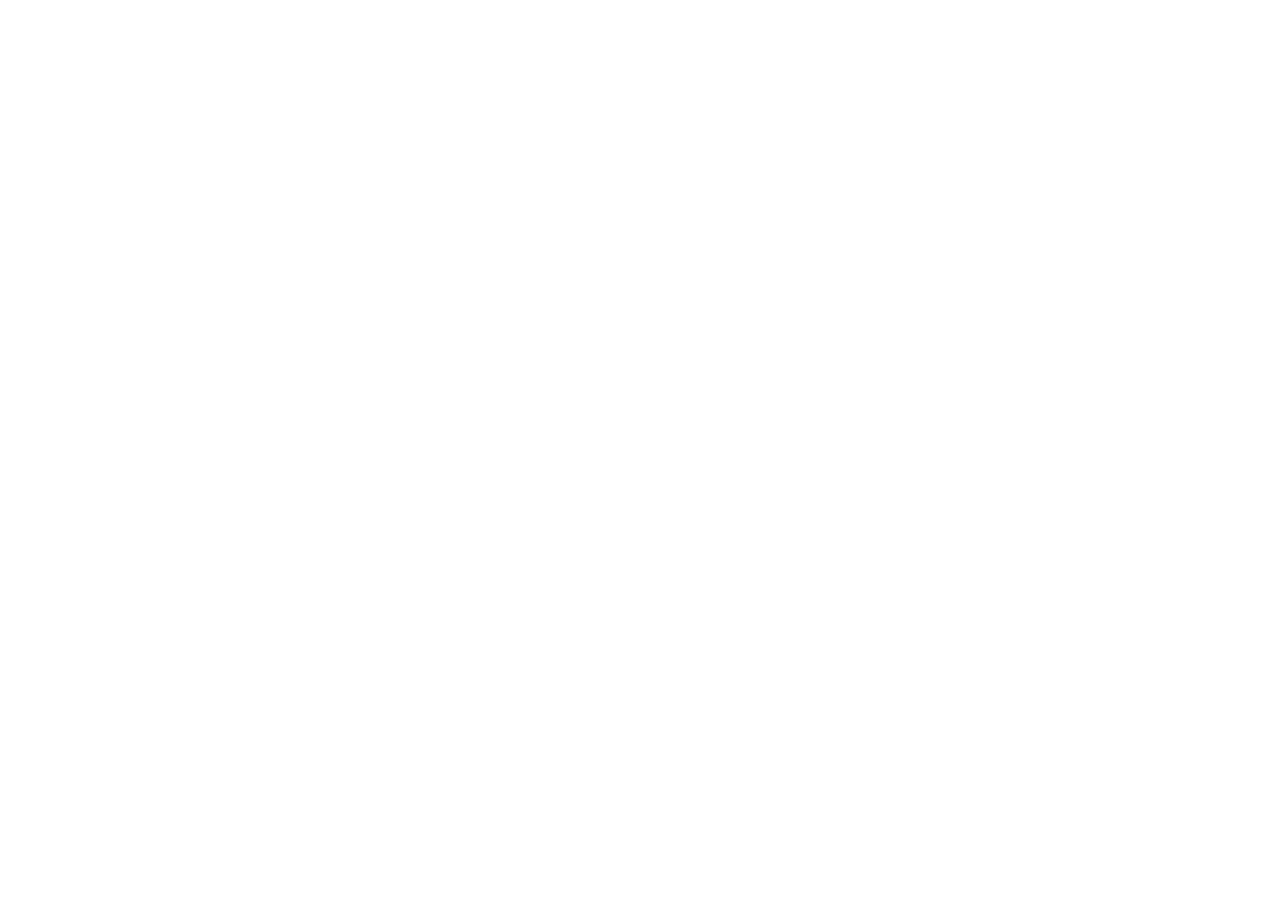
==== index.html @ cc36e448 "Initial commit" ====
<!DOCTYPE html>
<html lang="en">
<head>
  <meta charset="UTF-8">
  <meta http-equiv="X-UA-Compatible" content="IE=edge">
  <meta name="viewport" content="width=device-width, initial-scale=1.0">
  <title>m2-entrega-blog-m2</title>
</head>
<body>
  
</body>
</html>
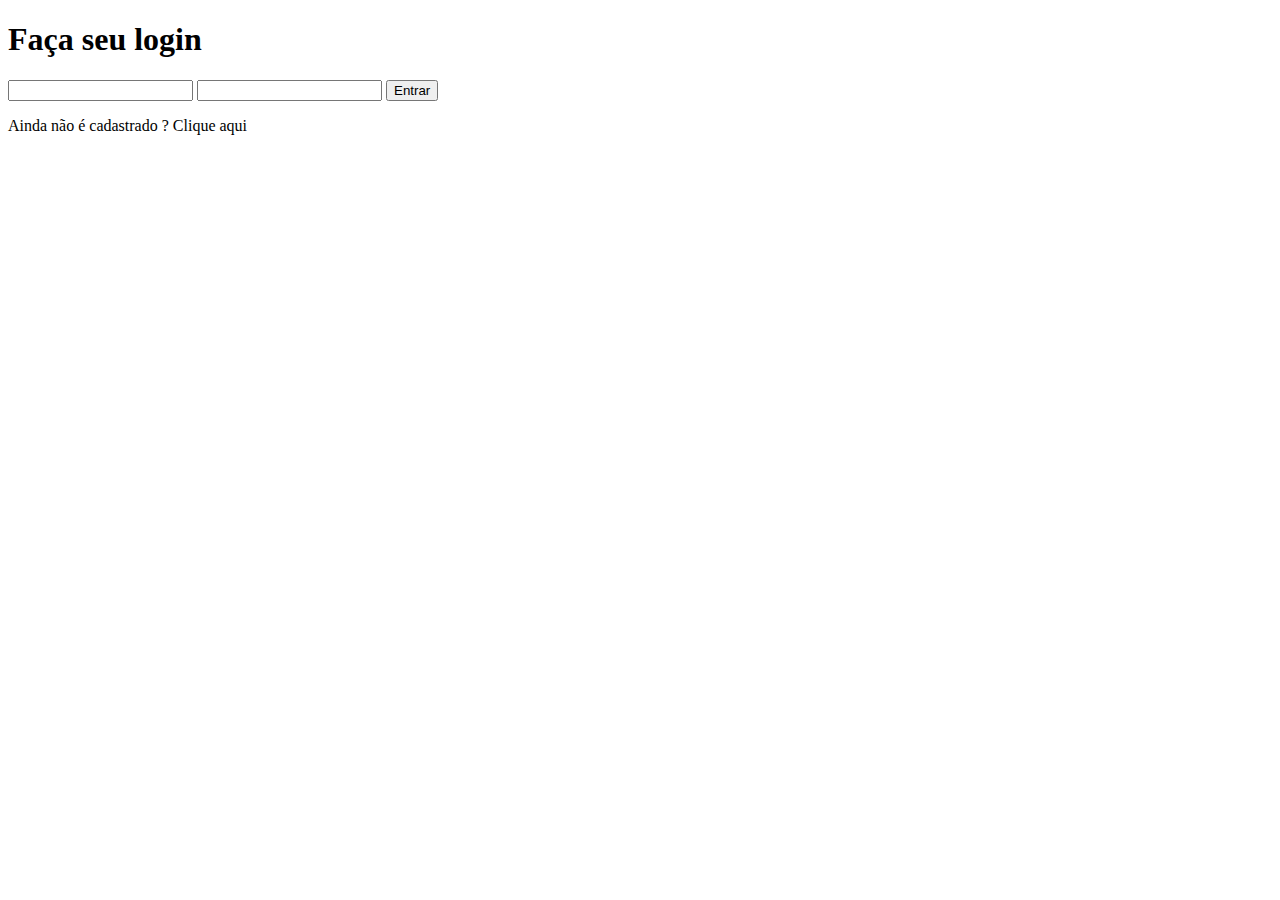
==== commit e79c727a: "feat: add index.html" ====
--- a/index.html
+++ b/index.html
@@ -7,6 +7,16 @@
   <title>m2-entrega-blog-m2</title>
 </head>
 <body>
-  
+  <main>
+    <form>
+      <h1>Faça seu login</h1>
+      <label for="email"></label>
+      <input type="text" name="email" id="emailInput">
+      <label for="password"></label>
+      <input type="text" name="password" id="passwordInput">
+      <button id="btnLogin">Entrar</button>
+      <p>Ainda não é cadastrado ? <span id="cliqueCadastro">Clique aqui</span></p>
+    </form>
+  </main>
 </body>
 </html>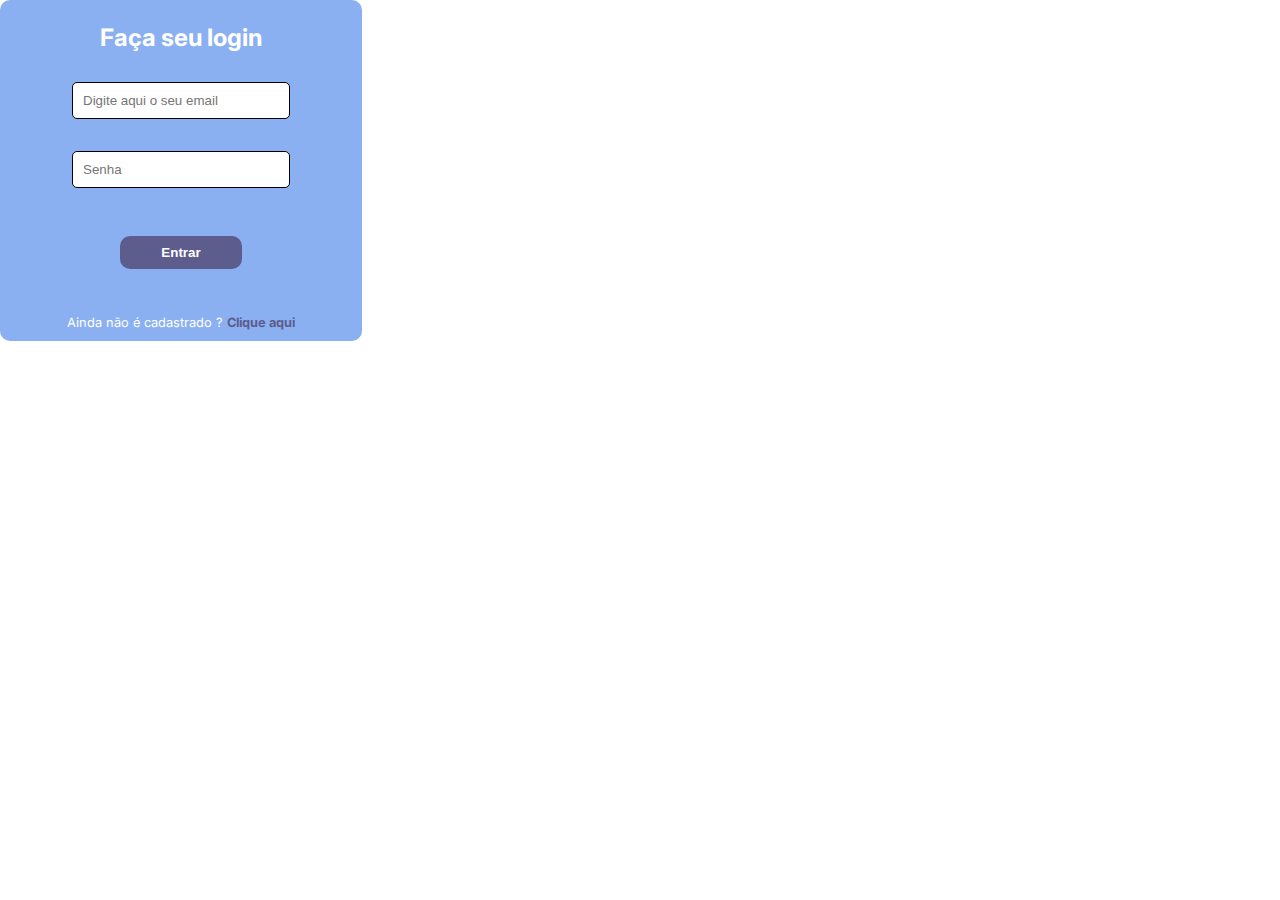
==== commit 7bd44bac: "feat: add index.html,login.css" ====
--- a/index.html
+++ b/index.html
@@ -4,16 +4,21 @@
   <meta charset="UTF-8">
   <meta http-equiv="X-UA-Compatible" content="IE=edge">
   <meta name="viewport" content="width=device-width, initial-scale=1.0">
+  <link rel="preconnect" href="https://fonts.googleapis.com">
+  <link rel="preconnect" href="https://fonts.gstatic.com" crossorigin>
+  <link href="https://fonts.googleapis.com/css2?family=Inter:wght@400;700&display=swap" rel="stylesheet">
+  <link rel="stylesheet" href="./src/styles/reset.css">
+  <link rel="stylesheet" href="./src/styles/login.css">
   <title>m2-entrega-blog-m2</title>
 </head>
 <body>
-  <main>
-    <form>
+  <main class="main__container">
+    <form class="main__container__form">
       <h1>Faça seu login</h1>
       <label for="email"></label>
-      <input type="text" name="email" id="emailInput">
+      <input type="text" name="email" id="emailInput" placeholder="Digite aqui o seu email">
       <label for="password"></label>
-      <input type="text" name="password" id="passwordInput">
+      <input type="password" name="password" id="passwordInput" placeholder="Senha">
       <button id="btnLogin">Entrar</button>
       <p>Ainda não é cadastrado ? <span id="cliqueCadastro">Clique aqui</span></p>
     </form>
--- a/src/styles/login.css
+++ b/src/styles/login.css
@@ -0,0 +1,85 @@
+body {
+    font-family: 'Inter', sans-serif;
+}
+
+.main__container {
+    display: flex;
+    flex-direction: column;
+    align-items: center;
+    justify-content: center;
+    margin: 6rem 0;
+    border: 1px solid transparent;
+    border-radius: 10px;
+    background-color: #6495EDBF;
+    padding: 5px;
+}
+
+.main__container__form {
+    display: flex;
+    flex-direction: column;
+    justify-content: center;
+    align-items: center;
+    gap: 1rem;
+    width: 80%;
+}
+
+.main__container__form > h1 {
+    text-align: center;
+    margin-top: 20px;
+    font-size: 1.5rem;
+    font-weight: 700;
+    color: white;
+}
+
+.main__container__form > label {
+    width: 80%;
+    margin: 0 auto;
+}
+
+.main__container__form > input {
+    width: 80%;
+    margin: 0 auto;
+    padding: 10px;
+    border: 1px solid;
+    border-radius: 5px;
+}
+
+.main__container__form > button {
+    margin: 2rem 0;
+    background-color: #5C5D8D;
+    padding: 0.5rem;
+    width: 50%;
+    font-weight: bold;
+    border-radius: 10px;
+    border: 1px solid transparent;
+    color: white;
+    cursor: pointer;
+}
+
+.main__container__form > p {
+    color: white;
+    font-size: 0.8rem;
+    margin-bottom: 5px;
+}
+
+.main__container__form > p > span {
+    color: #5C5D8D;
+    font-weight: 700;
+    cursor: pointer;
+}
+
+@media (min-width: 425px){
+    .main__container {
+        max-width: 350px;
+        margin: 0;
+    }
+    .main__container__form {    
+        width: 70%;
+
+    }
+    .main__container__form > button:hover {
+        background-color: white;
+        color:#5C5D8D;
+    }
+}
+
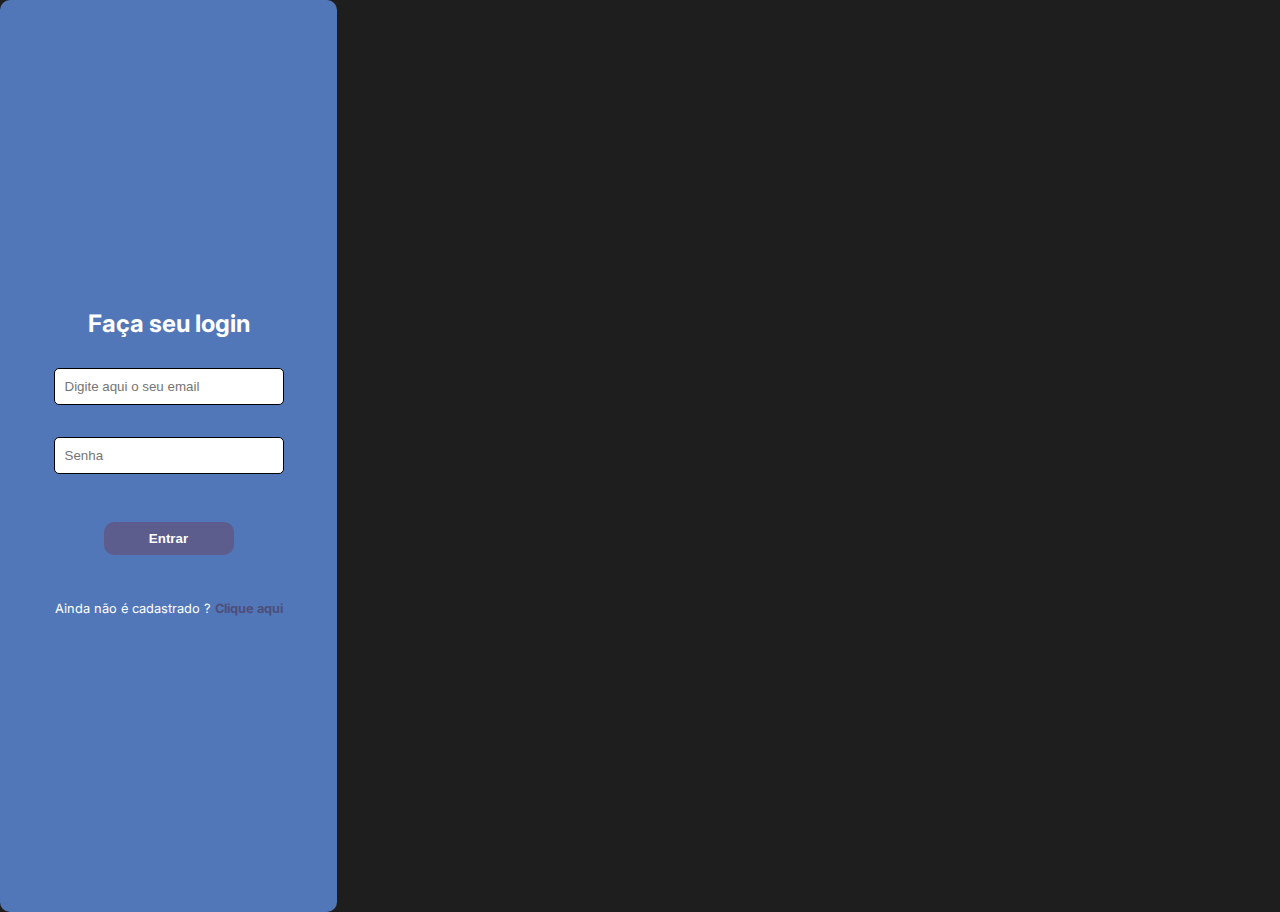
==== commit f2f9b943: "feat: add index.html,script.js" ====
--- a/index.html
+++ b/index.html
@@ -1,5 +1,5 @@
 <!DOCTYPE html>
-<html lang="en">
+<html lang="pt-br">
 <head>
   <meta charset="UTF-8">
   <meta http-equiv="X-UA-Compatible" content="IE=edge">
@@ -23,5 +23,7 @@
       <p>Ainda não é cadastrado ? <span id="cliqueCadastro">Clique aqui</span></p>
     </form>
   </main>
+
+  <script type="module" src="./src/script.js/request.js"></script>
 </body>
 </html>--- a/src/styles/login.css
+++ b/src/styles/login.css
@@ -1,5 +1,6 @@
 body {
     font-family: 'Inter', sans-serif;
+    background-color: #1E1E1E;
 }
 
 .main__container {
@@ -7,7 +8,8 @@
     flex-direction: column;
     align-items: center;
     justify-content: center;
-    margin: 6rem 0;
+    margin: 0;
+    height: 100vh;
     border: 1px solid transparent;
     border-radius: 10px;
     background-color: #6495EDBF;
@@ -63,23 +65,23 @@
 }
 
 .main__container__form > p > span {
-    color: #5C5D8D;
+    color: #4d4e7a;
     font-weight: 700;
     cursor: pointer;
 }
 
 @media (min-width: 425px){
     .main__container {
-        max-width: 350px;
+        max-width: 325px;
         margin: 0;
-    }
-    .main__container__form {    
-        width: 70%;
-
+        height: 100vh;
     }
     .main__container__form > button:hover {
         background-color: white;
         color:#5C5D8D;
     }
+    .main__container__form > p > span:hover {
+        color: white;
+    }
 }
 
